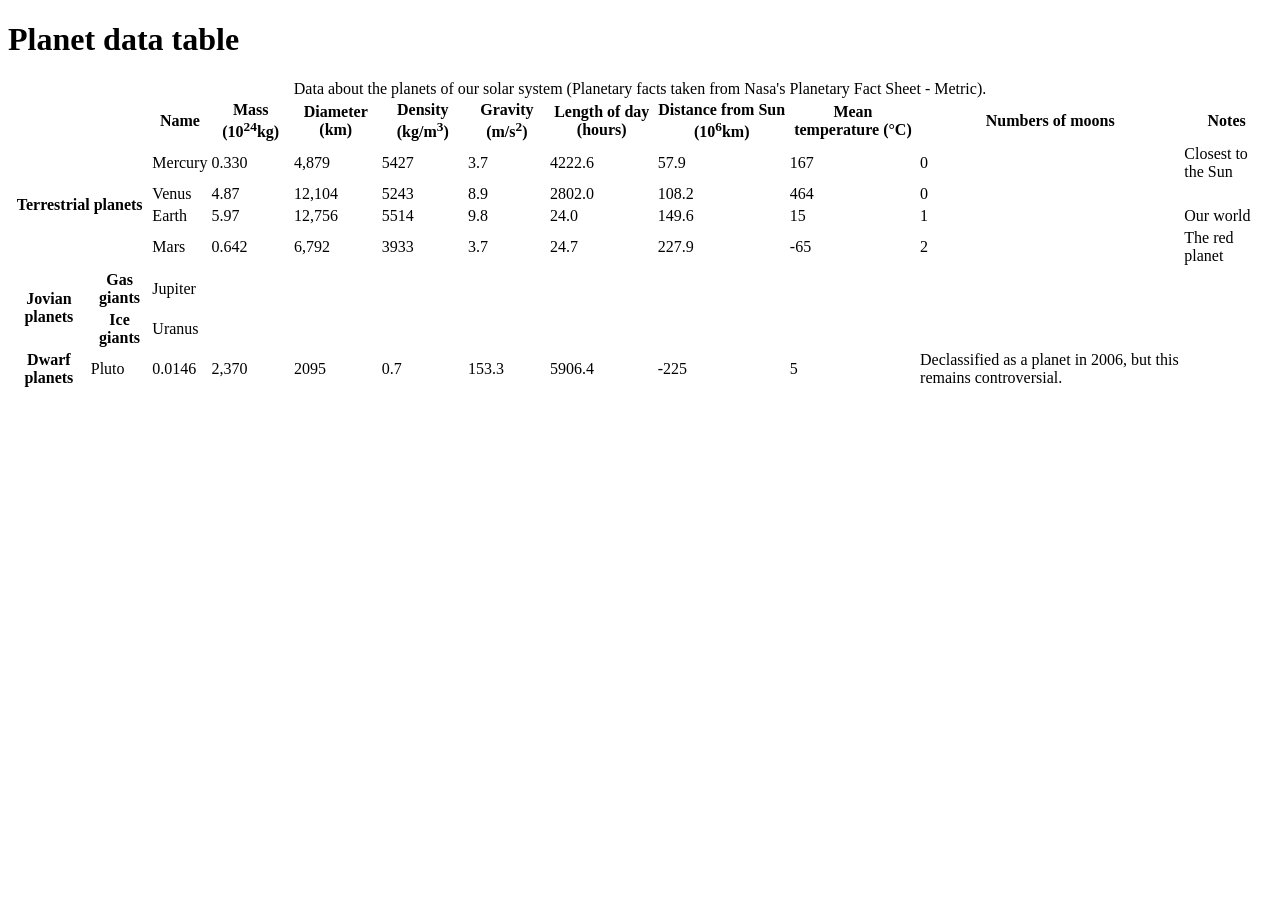
==== lab 2/part 1/index.html @ d5ef696b "Terrestrial row" ====
<!doctype html>
<html lang="en-US">
  <head>
    <meta charset="utf-8" />
    <meta name="viewport" content="width=device-width" />
    <title>Planet data table</title>
    <!--
        Name: Keyami Luvito
        File: index.html
        Date: 9 February 2026
        INFT1206 --> 
    <link href="style.css" rel="stylesheet" type="text/css" />
  </head>
  <body>
    <h1>Planet data table</h1>
    <table>
    
    <caption> Data about the planets of our solar system (Planetary facts taken from Nasa's Planetary Fact Sheet - Metric). </caption>
    <tbody>
      <thead>
      <tr>
        <td colspan = "2"></td>
        <th scope = "col"> Name </th>
        <th scope = "col"> Mass (10<sup>24</sup>kg) </th>
        <th scope = "col"> Diameter (km) </th>
        <th scope = "col"> Density (kg/m<sup>3</sup>) </th>
        <th scope = "col"> Gravity (m/s<sup>2</sup>) </th>
        <th scope = "col"> Length of day (hours) </th>
        <th scope = "col"> Distance from Sun (10<sup>6</sup>km) </th>
        <th scope = "col"> Mean temperature (°C) </th>
        <th scope = "col"> Numbers of moons </th>
        <th scope = "col"> Notes </th>
      </tr>
      </thead>
      <tr>
        <th colspan = "2" rowspan = "4" scope="rowgroup"> Terrestrial planets </th>
        <td scope="row"> Mercury </td>
        <td> 0.330 </td>
        <td> 4,879 </td>
        <td> 5427 </td>
        <td> 3.7 </td>
        <td> 4222.6 </td>
        <td> 57.9 </td>
        <td> 167 </td>
        <td> 0 </td>
        <td> Closest to the Sun </td>
      </tr>
      <tr>
        <td scope="row"> Venus </td>
        <td> 4.87 </td>
        <td> 12,104 </td>
        <td> 5243 </td>
        <td> 8.9 </td>
        <td> 2802.0 </td>
        <td> 108.2 </td>
        <td> 464 </td>
        <td> 0 </td>
      </tr>
      <tr>
        <td scope = "row"> Earth </td>
        <td> 5.97 </td>
        <td> 12,756</td>
        <td> 5514 </td>
        <td> 9.8 </td>
        <td> 24.0 </td>
        <td> 149.6 </td>
        <td> 15 </td>
        <td> 1 </td>
        <td> Our world </td>
      </tr>
      <tr>
        <td scope = "row"> Mars </td>
        <td> 0.642 </td>
        <td> 6,792 </td>
        <td> 3933 </td>
        <td> 3.7 </td>
        <td> 24.7 </td>
        <td> 227.9 </td>
        <td> -65 </td>
        <td> 2 </td>
        <td> The red planet </td>
      </tr>

         <th rowspan="3"> Jovian planets </th>
      </tr>
      <tr>
         <th> Gas giants </th>
         <td> Jupiter </td>

      </tr>
      <tr>
         <th> Ice giants </th>
         <td> Uranus </td>
      </tr>
      <tr>
         <th> Dwarf planets </th>
         <td> Pluto </td>
         <td> 0.0146 </td>
         <td> 2,370 </td>
         <td> 2095 </td>
         <td> 0.7 </td>
         <td> 153.3 </td>
         <td> 5906.4 </td>
         <td> -225 </td>
         <td> 5 </td>
         <td> Declassified as a planet in 2006, but this remains controversial. </td>
      </tr>
    </tbody>
    </table>
  </body>
</html>
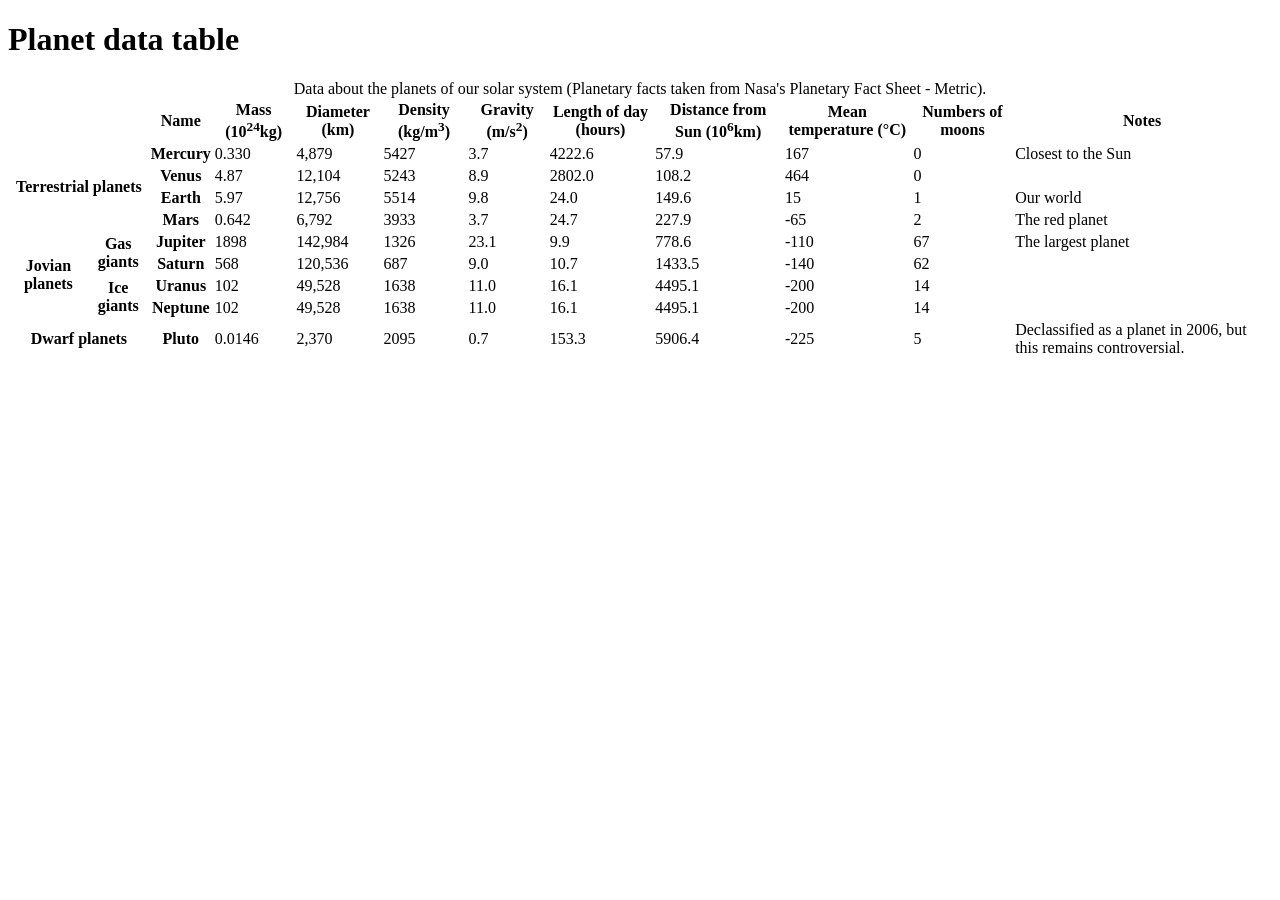
==== commit c7c184bf: "Table DATA (dyslexia kicking in again) was typing "tb" instead if td this whole time.." ====
--- a/lab 2/part 1/index.html
+++ b/lab 2/part 1/index.html
@@ -34,7 +34,7 @@
       </thead>
       <tr>
         <th colspan = "2" rowspan = "4" scope="rowgroup"> Terrestrial planets </th>
-        <td scope="row"> Mercury </td>
+        <th scope="row"> Mercury </th>
         <td> 0.330 </td>
         <td> 4,879 </td>
         <td> 5427 </td>
@@ -46,7 +46,7 @@
         <td> Closest to the Sun </td>
       </tr>
       <tr>
-        <td scope="row"> Venus </td>
+        <th scope="row"> Venus </th>
         <td> 4.87 </td>
         <td> 12,104 </td>
         <td> 5243 </td>
@@ -57,7 +57,7 @@
         <td> 0 </td>
       </tr>
       <tr>
-        <td scope = "row"> Earth </td>
+        <th scope = "row"> Earth </th>
         <td> 5.97 </td>
         <td> 12,756</td>
         <td> 5514 </td>
@@ -69,7 +69,7 @@
         <td> Our world </td>
       </tr>
       <tr>
-        <td scope = "row"> Mars </td>
+        <th scope = "row"> Mars </th>
         <td> 0.642 </td>
         <td> 6,792 </td>
         <td> 3933 </td>
@@ -80,21 +80,61 @@
         <td> 2 </td>
         <td> The red planet </td>
       </tr>
-
-         <th rowspan="3"> Jovian planets </th>
+       <tr>
+         <th rowspan="4"> Jovian planets </th>
+         
+         <th rowspan = "2"> Gas giants </th>
+         
+         <th scope = "row"> Jupiter </th>
+         <td> 1898 </td>
+         <td> 142,984 </td>
+         <td> 1326 </td>
+         <td> 23.1 </td>
+         <td> 9.9 </td>
+         <td> 778.6 </td>
+         <td> -110 </td>
+         <td> 67 </td>
+         <td> The largest planet </td>
       </tr>
       <tr>
-         <th> Gas giants </th>
-         <td> Jupiter </td>
+        <th scope = "row"> Saturn </th>
+        <td> 568 </td>
+        <td> 120,536 </td>
+        <td> 687 </td>
+        <td> 9.0 </td>
+        <td> 10.7 </td>
+        <td> 1433.5 </td>
+        <td> -140 </td>
+        <td> 62 </td>
+        <td> </td>
+      </tr>
+      <tr>
+         <th rowspan="2"> Ice giants </th>
+         <th scope = "row"> Uranus </th>
+         <td> 102 </td>
+         <td> 49,528 </td>
+         <td> 1638 </td>
+         <td> 11.0 </td>
+         <td> 16.1 </td>
+         <td> 4495.1 </td>
+         <td> -200 </td>
+         <td> 14 </td>
+      </tr>
+      <tr>
+        <th scope = "row"> Neptune </th>
+        <td> 102 </td>
+        <td> 49,528 </td>
+        <td> 1638 </td>
+        <td> 11.0 </td>
+        <td> 16.1 </td>
+        <td> 4495.1 </td>
+        <td> -200 </td>
+        <td> 14 </td>
+        
 
       </tr>
-      <tr>
-         <th> Ice giants </th>
-         <td> Uranus </td>
-      </tr>
-      <tr>
-         <th> Dwarf planets </th>
-         <td> Pluto </td>
+         <th colspan = "2"> Dwarf planets </th>
+         <th> Pluto </th>
          <td> 0.0146 </td>
          <td> 2,370 </td>
          <td> 2095 </td>
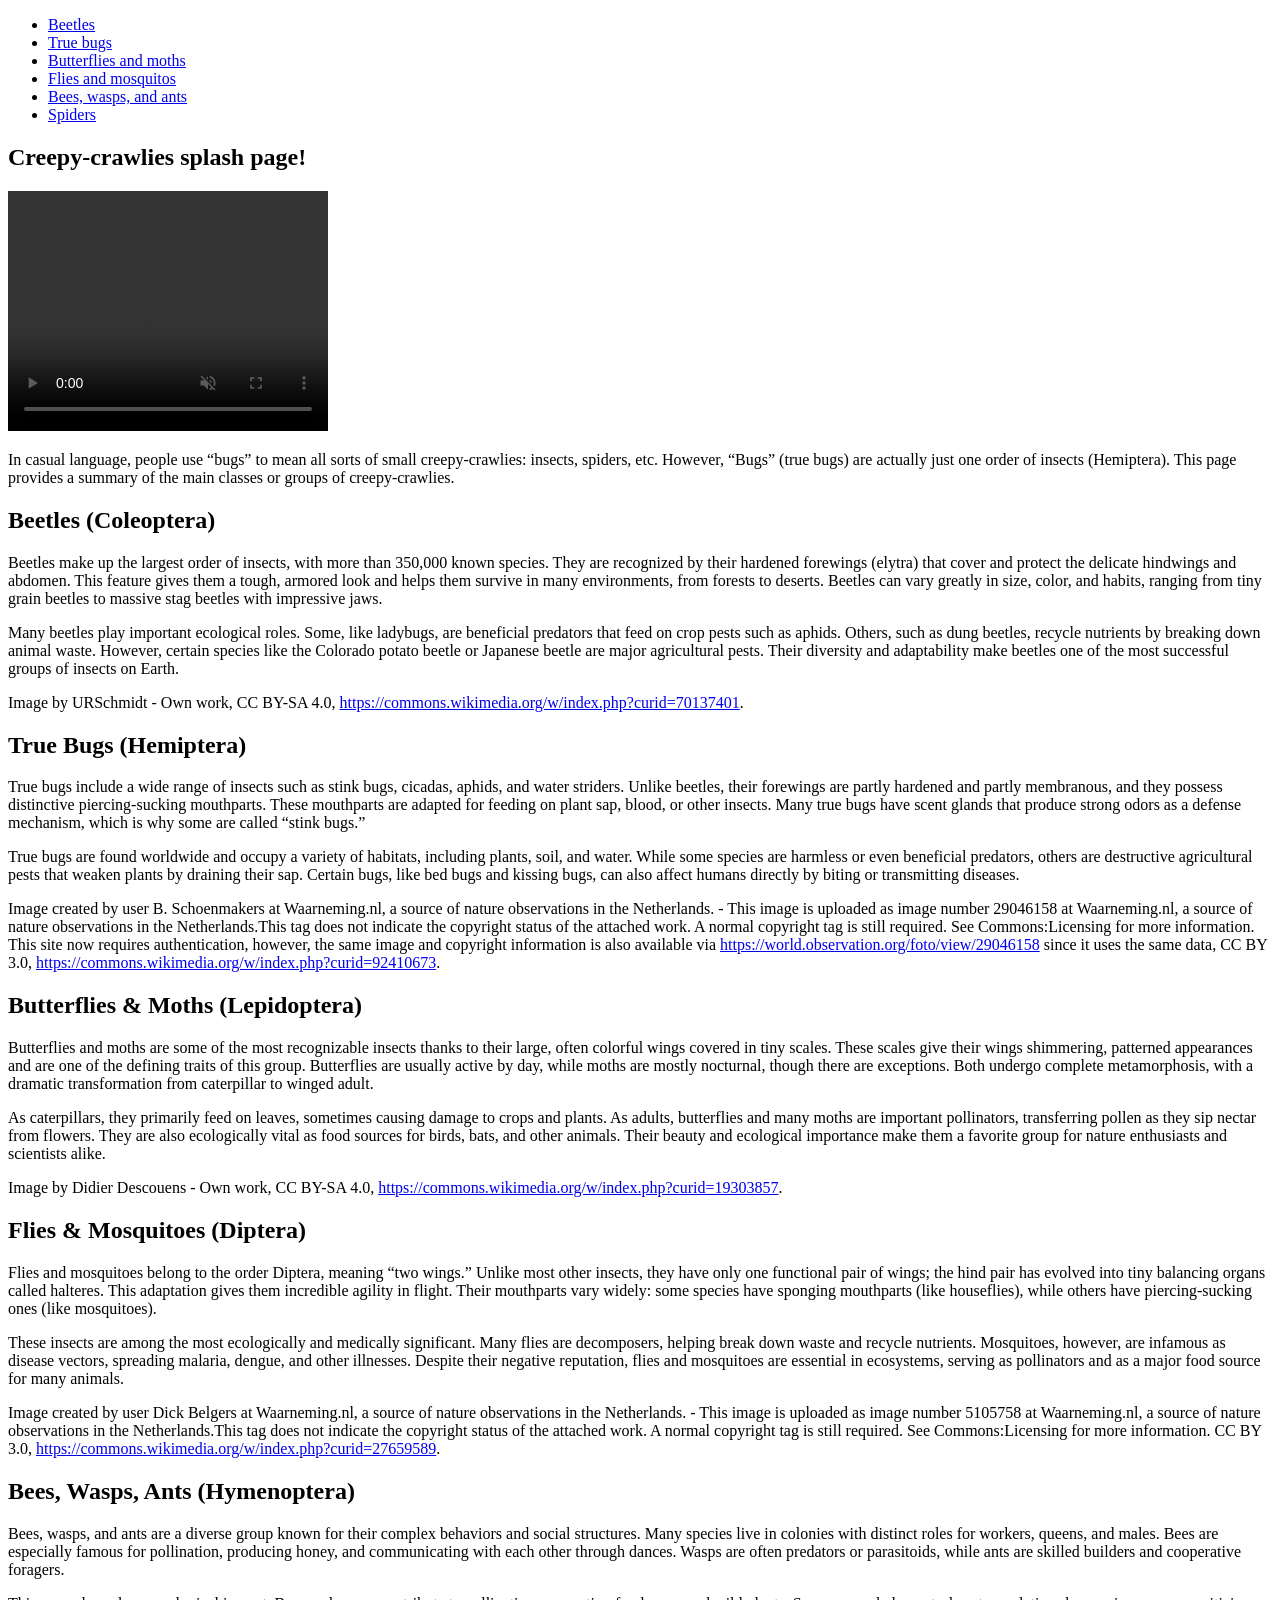
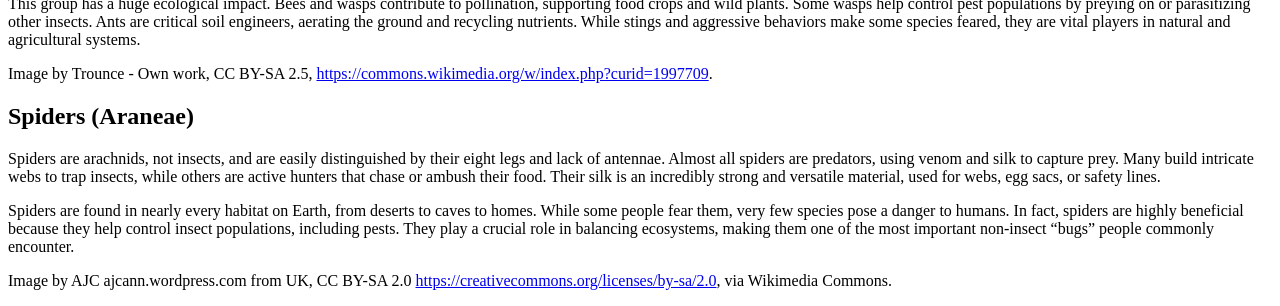
==== commit b34ad85d: "imbeded video" ====
--- a/lab 2/part 1/index.html
+++ b/lab 2/part 1/index.html
@@ -1,151 +1,236 @@
+
 <!doctype html>
-<html lang="en-US">
+<html lang="en">
   <head>
     <meta charset="utf-8" />
-    <meta name="viewport" content="width=device-width" />
-    <title>Planet data table</title>
-    <!--
+    <title>Creepy crawlies!</title>
+     <!--
         Name: Keyami Luvito
         File: index.html
         Date: 9 February 2026
         INFT1206 --> 
-    <link href="style.css" rel="stylesheet" type="text/css" />
+    <link href="style.css" rel="stylesheet" />
   </head>
   <body>
-    <h1>Planet data table</h1>
-    <table>
-    
-    <caption> Data about the planets of our solar system (Planetary facts taken from Nasa's Planetary Fact Sheet - Metric). </caption>
-    <tbody>
-      <thead>
-      <tr>
-        <td colspan = "2"></td>
-        <th scope = "col"> Name </th>
-        <th scope = "col"> Mass (10<sup>24</sup>kg) </th>
-        <th scope = "col"> Diameter (km) </th>
-        <th scope = "col"> Density (kg/m<sup>3</sup>) </th>
-        <th scope = "col"> Gravity (m/s<sup>2</sup>) </th>
-        <th scope = "col"> Length of day (hours) </th>
-        <th scope = "col"> Distance from Sun (10<sup>6</sup>km) </th>
-        <th scope = "col"> Mean temperature (°C) </th>
-        <th scope = "col"> Numbers of moons </th>
-        <th scope = "col"> Notes </th>
-      </tr>
-      </thead>
-      <tr>
-        <th colspan = "2" rowspan = "4" scope="rowgroup"> Terrestrial planets </th>
-        <th scope="row"> Mercury </th>
-        <td> 0.330 </td>
-        <td> 4,879 </td>
-        <td> 5427 </td>
-        <td> 3.7 </td>
-        <td> 4222.6 </td>
-        <td> 57.9 </td>
-        <td> 167 </td>
-        <td> 0 </td>
-        <td> Closest to the Sun </td>
-      </tr>
-      <tr>
-        <th scope="row"> Venus </th>
-        <td> 4.87 </td>
-        <td> 12,104 </td>
-        <td> 5243 </td>
-        <td> 8.9 </td>
-        <td> 2802.0 </td>
-        <td> 108.2 </td>
-        <td> 464 </td>
-        <td> 0 </td>
-      </tr>
-      <tr>
-        <th scope = "row"> Earth </th>
-        <td> 5.97 </td>
-        <td> 12,756</td>
-        <td> 5514 </td>
-        <td> 9.8 </td>
-        <td> 24.0 </td>
-        <td> 149.6 </td>
-        <td> 15 </td>
-        <td> 1 </td>
-        <td> Our world </td>
-      </tr>
-      <tr>
-        <th scope = "row"> Mars </th>
-        <td> 0.642 </td>
-        <td> 6,792 </td>
-        <td> 3933 </td>
-        <td> 3.7 </td>
-        <td> 24.7 </td>
-        <td> 227.9 </td>
-        <td> -65 </td>
-        <td> 2 </td>
-        <td> The red planet </td>
-      </tr>
-       <tr>
-         <th rowspan="4"> Jovian planets </th>
-         
-         <th rowspan = "2"> Gas giants </th>
-         
-         <th scope = "row"> Jupiter </th>
-         <td> 1898 </td>
-         <td> 142,984 </td>
-         <td> 1326 </td>
-         <td> 23.1 </td>
-         <td> 9.9 </td>
-         <td> 778.6 </td>
-         <td> -110 </td>
-         <td> 67 </td>
-         <td> The largest planet </td>
-      </tr>
-      <tr>
-        <th scope = "row"> Saturn </th>
-        <td> 568 </td>
-        <td> 120,536 </td>
-        <td> 687 </td>
-        <td> 9.0 </td>
-        <td> 10.7 </td>
-        <td> 1433.5 </td>
-        <td> -140 </td>
-        <td> 62 </td>
-        <td> </td>
-      </tr>
-      <tr>
-         <th rowspan="2"> Ice giants </th>
-         <th scope = "row"> Uranus </th>
-         <td> 102 </td>
-         <td> 49,528 </td>
-         <td> 1638 </td>
-         <td> 11.0 </td>
-         <td> 16.1 </td>
-         <td> 4495.1 </td>
-         <td> -200 </td>
-         <td> 14 </td>
-      </tr>
-      <tr>
-        <th scope = "row"> Neptune </th>
-        <td> 102 </td>
-        <td> 49,528 </td>
-        <td> 1638 </td>
-        <td> 11.0 </td>
-        <td> 16.1 </td>
-        <td> 4495.1 </td>
-        <td> -200 </td>
-        <td> 14 </td>
-        
-
-      </tr>
-         <th colspan = "2"> Dwarf planets </th>
-         <th> Pluto </th>
-         <td> 0.0146 </td>
-         <td> 2,370 </td>
-         <td> 2095 </td>
-         <td> 0.7 </td>
-         <td> 153.3 </td>
-         <td> 5906.4 </td>
-         <td> -225 </td>
-         <td> 5 </td>
-         <td> Declassified as a planet in 2006, but this remains controversial. </td>
-      </tr>
-    </tbody>
-    </table>
+    <header>
+      <nav>
+        <ul>
+          <li><a href="#beetles">Beetles</a></li>
+          <li><a href="#true_bugs">True bugs</a></li>
+          <li><a href="#butterflies_moths">Butterflies and moths</a></li>
+          <li><a href="#flies_mosquitos">Flies and mosquitos</a></li>
+          <li><a href="#bees_wasps_ants">Bees, wasps, and ants</a></li>
+          <li><a href="#spiders">Spiders</a></li>
+        </ul>
+      </nav>
+      <section>
+        <h1>Creepy-crawlies splash page!</h1>
+        <video controls width="320" height="240" muted>
+  <source src="C:\Users\keyam\Downloads\Web\KeyamiL.github.io\lab 2\part 1\bug_video_640.mp4"> </video>
+
+        <p>
+          In casual language, people use “bugs” to mean all sorts of small
+          creepy-crawlies: insects, spiders, etc. However, “Bugs” (true bugs)
+          are actually just one order of insects (Hemiptera). This page
+          provides a summary of the main classes or groups of
+          creepy-crawlies.
+        </p>
+      </section>
+    </header>
+    <main>
+      <section id="beetles">
+        <h2>Beetles (Coleoptera)</h2>
+
+        <p>
+          Beetles make up the largest order of insects, with more than
+          350,000 known species. They are recognized by their hardened
+          forewings (elytra) that cover and protect the delicate hindwings
+          and abdomen. This feature gives them a tough, armored look and
+          helps them survive in many environments, from forests to deserts.
+          Beetles can vary greatly in size, color, and habits, ranging from
+          tiny grain beetles to massive stag beetles with impressive jaws.
+        </p>
+        <p>
+          Many beetles play important ecological roles. Some, like ladybugs,
+          are beneficial predators that feed on crop pests such as aphids.
+          Others, such as dung beetles, recycle nutrients by breaking down
+          animal waste. However, certain species like the Colorado potato
+          beetle or Japanese beetle are major agricultural pests. Their
+          diversity and adaptability make beetles one of the most successful
+          groups of insects on Earth.
+        </p>
+
+        <p class="copyright">
+          Image by URSchmidt - Own work, CC BY-SA 4.0,
+          <a href="https://commons.wikimedia.org/w/index.php?curid=70137401"
+            >https://commons.wikimedia.org/w/index.php?curid=70137401</a
+          >.
+        </p>
+      </section>
+      <section id="true_bugs">
+        <h2>True Bugs (Hemiptera)</h2>
+
+        <p>
+          True bugs include a wide range of insects such as stink bugs,
+          cicadas, aphids, and water striders. Unlike beetles, their
+          forewings are partly hardened and partly membranous, and they
+          possess distinctive piercing-sucking mouthparts. These mouthparts
+          are adapted for feeding on plant sap, blood, or other insects. Many
+          true bugs have scent glands that produce strong odors as a defense
+          mechanism, which is why some are called “stink bugs.”
+        </p>
+
+        <p>
+          True bugs are found worldwide and occupy a variety of habitats,
+          including plants, soil, and water. While some species are harmless
+          or even beneficial predators, others are destructive agricultural
+          pests that weaken plants by draining their sap. Certain bugs, like
+          bed bugs and kissing bugs, can also affect humans directly by
+          biting or transmitting diseases.
+        </p>
+
+        <p class="copyright">
+          Image created by user B. Schoenmakers at Waarneming.nl, a source of
+          nature observations in the Netherlands. - This image is uploaded as
+          image number 29046158 at Waarneming.nl, a source of nature
+          observations in the Netherlands.This tag does not indicate the
+          copyright status of the attached work. A normal copyright tag is
+          still required. See Commons:Licensing for more information. This
+          site now requires authentication, however, the same image and
+          copyright information is also available via
+          <a href="https://world.observation.org/foto/view/29046158"
+            >https://world.observation.org/foto/view/29046158</a
+          >
+          since it uses the same data, CC BY 3.0,
+          <a href="https://commons.wikimedia.org/w/index.php?curid=92410673"
+            >https://commons.wikimedia.org/w/index.php?curid=92410673</a
+          >.
+        </p>
+      </section>
+      <section id="butterflies_moths">
+        <h2>Butterflies & Moths (Lepidoptera)</h2>
+
+        <p>
+          Butterflies and moths are some of the most recognizable insects
+          thanks to their large, often colorful wings covered in tiny scales.
+          These scales give their wings shimmering, patterned appearances and
+          are one of the defining traits of this group. Butterflies are
+          usually active by day, while moths are mostly nocturnal, though
+          there are exceptions. Both undergo complete metamorphosis, with a
+          dramatic transformation from caterpillar to winged adult.
+        </p>
+
+        <p>
+          As caterpillars, they primarily feed on leaves, sometimes causing
+          damage to crops and plants. As adults, butterflies and many moths
+          are important pollinators, transferring pollen as they sip nectar
+          from flowers. They are also ecologically vital as food sources for
+          birds, bats, and other animals. Their beauty and ecological
+          importance make them a favorite group for nature enthusiasts and
+          scientists alike.
+        </p>
+
+        <p class="copyright">
+          Image by Didier Descouens - Own work, CC BY-SA 4.0,
+          <a href="https://commons.wikimedia.org/w/index.php?curid=19303857"
+            >https://commons.wikimedia.org/w/index.php?curid=19303857</a
+          >.
+        </p>
+      </section>
+      <section id="flies_mosquitos">
+        <h2>Flies & Mosquitoes (Diptera)</h2>
+
+        <p>
+          Flies and mosquitoes belong to the order Diptera, meaning “two
+          wings.” Unlike most other insects, they have only one functional
+          pair of wings; the hind pair has evolved into tiny balancing organs
+          called halteres. This adaptation gives them incredible agility in
+          flight. Their mouthparts vary widely: some species have sponging
+          mouthparts (like houseflies), while others have piercing-sucking
+          ones (like mosquitoes).
+        </p>
+
+        <p>
+          These insects are among the most ecologically and medically
+          significant. Many flies are decomposers, helping break down waste
+          and recycle nutrients. Mosquitoes, however, are infamous as disease
+          vectors, spreading malaria, dengue, and other illnesses. Despite
+          their negative reputation, flies and mosquitoes are essential in
+          ecosystems, serving as pollinators and as a major food source for
+          many animals.
+        </p>
+
+        <p class="copyright">
+          Image created by user Dick Belgers at Waarneming.nl, a source of
+          nature observations in the Netherlands. - This image is uploaded as
+          image number 5105758 at Waarneming.nl, a source of nature
+          observations in the Netherlands.This tag does not indicate the
+          copyright status of the attached work. A normal copyright tag is
+          still required. See Commons:Licensing for more information. CC BY
+          3.0,
+          <a href="https://commons.wikimedia.org/w/index.php?curid=27659589"
+            >https://commons.wikimedia.org/w/index.php?curid=27659589</a
+          >.
+        </p>
+      </section>
+      <section id="bees_wasps_ants">
+        <h2>Bees, Wasps, Ants (Hymenoptera)</h2>
+
+        <p>
+          Bees, wasps, and ants are a diverse group known for their complex
+          behaviors and social structures. Many species live in colonies with
+          distinct roles for workers, queens, and males. Bees are especially
+          famous for pollination, producing honey, and communicating with
+          each other through dances. Wasps are often predators or
+          parasitoids, while ants are skilled builders and cooperative
+          foragers.
+        </p>
+
+        <p>
+          This group has a huge ecological impact. Bees and wasps contribute
+          to pollination, supporting food crops and wild plants. Some wasps
+          help control pest populations by preying on or parasitizing other
+          insects. Ants are critical soil engineers, aerating the ground and
+          recycling nutrients. While stings and aggressive behaviors make
+          some species feared, they are vital players in natural and
+          agricultural systems.
+        </p>
+
+        <p class="copyright">
+          Image by Trounce - Own work, CC BY-SA 2.5,
+          <a href="https://commons.wikimedia.org/w/index.php?curid=1997709"
+            >https://commons.wikimedia.org/w/index.php?curid=1997709</a
+          >.
+        </p>
+      </section>
+      <section id="spiders">
+        <h2>Spiders (Araneae)</h2>
+
+        <p>
+          Spiders are arachnids, not insects, and are easily distinguished by
+          their eight legs and lack of antennae. Almost all spiders are
+          predators, using venom and silk to capture prey. Many build
+          intricate webs to trap insects, while others are active hunters
+          that chase or ambush their food. Their silk is an incredibly strong
+          and versatile material, used for webs, egg sacs, or safety lines.
+        </p>
+
+        <p>
+          Spiders are found in nearly every habitat on Earth, from deserts to
+          caves to homes. While some people fear them, very few species pose
+          a danger to humans. In fact, spiders are highly beneficial because
+          they help control insect populations, including pests. They play a
+          crucial role in balancing ecosystems, making them one of the most
+          important non-insect “bugs” people commonly encounter.
+        </p>
+
+        <p class="copyright">
+          Image by AJC ajcann.wordpress.com from UK, CC BY-SA 2.0
+          <a href="https://creativecommons.org/licenses/by-sa/2.0"
+            >https://creativecommons.org/licenses/by-sa/2.0</a
+          >, via Wikimedia Commons.
+        </p>
+      </section>
+    </main>
   </body>
 </html>
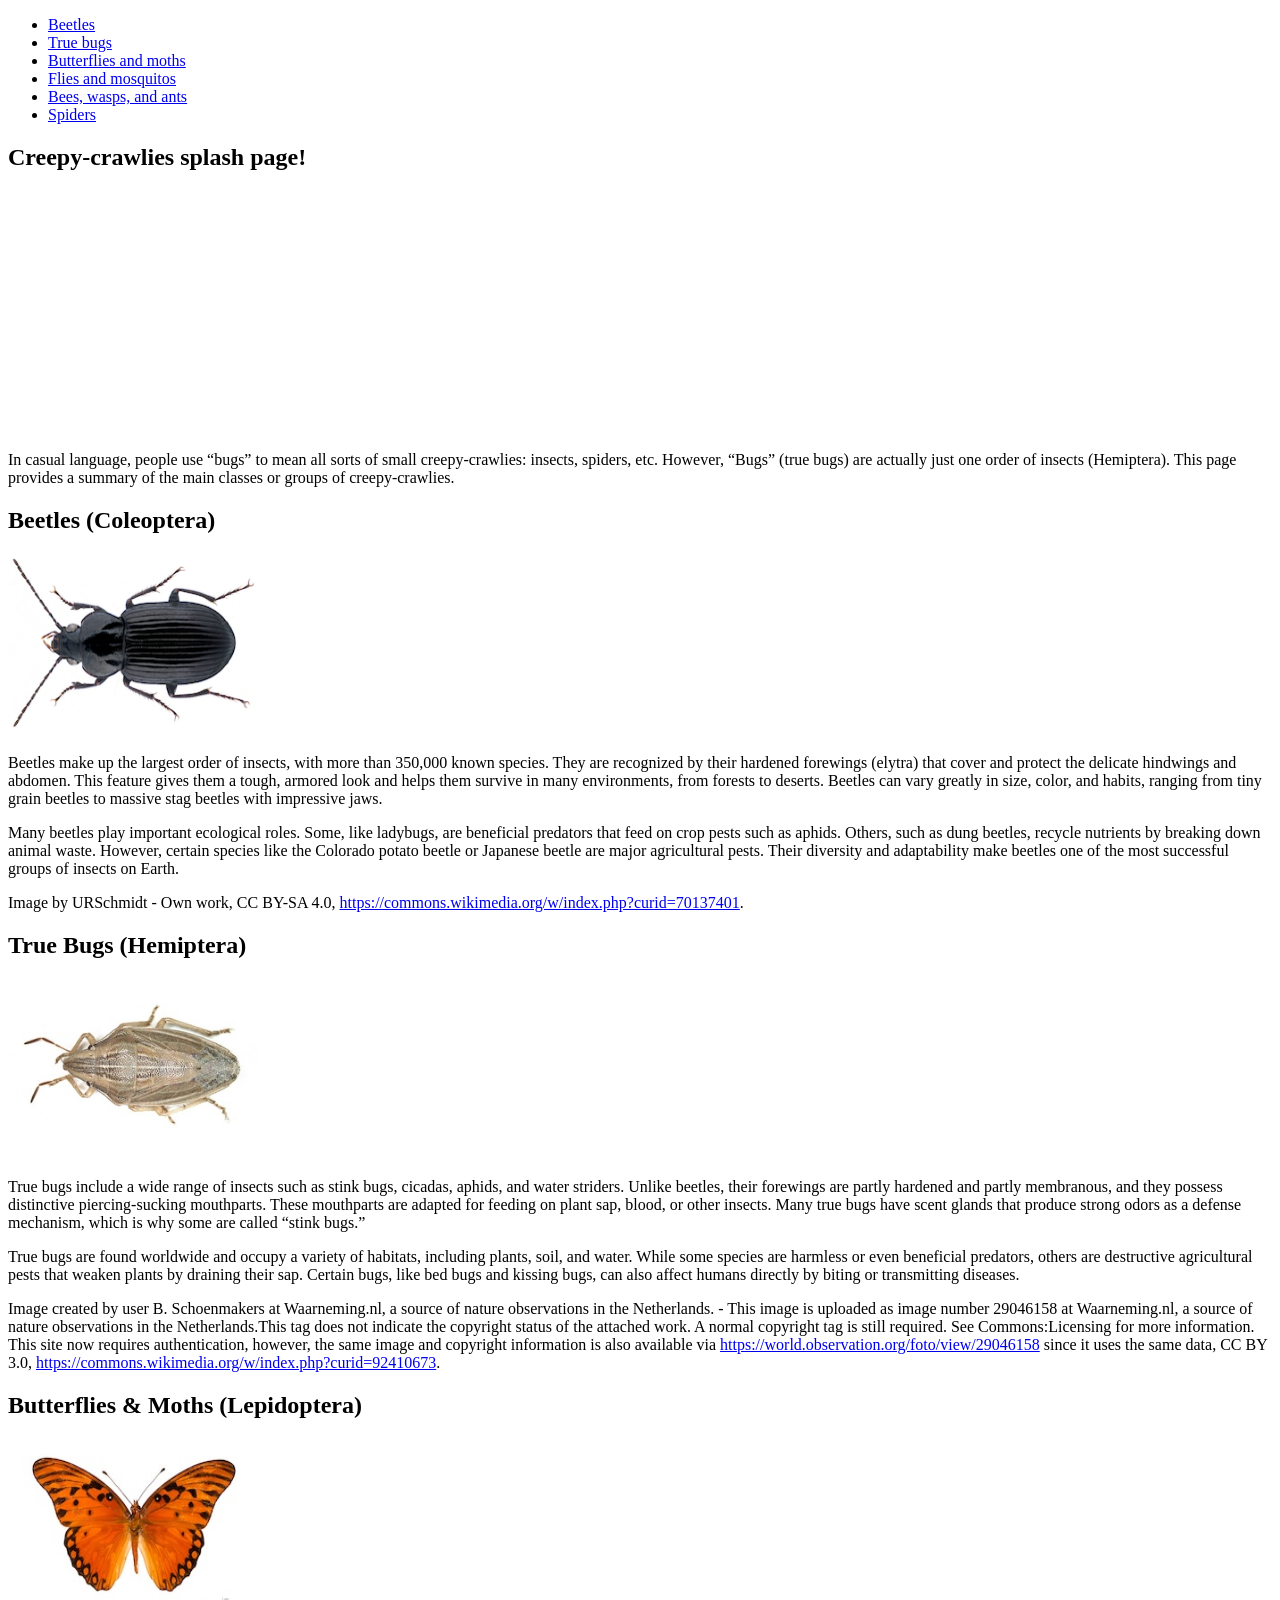
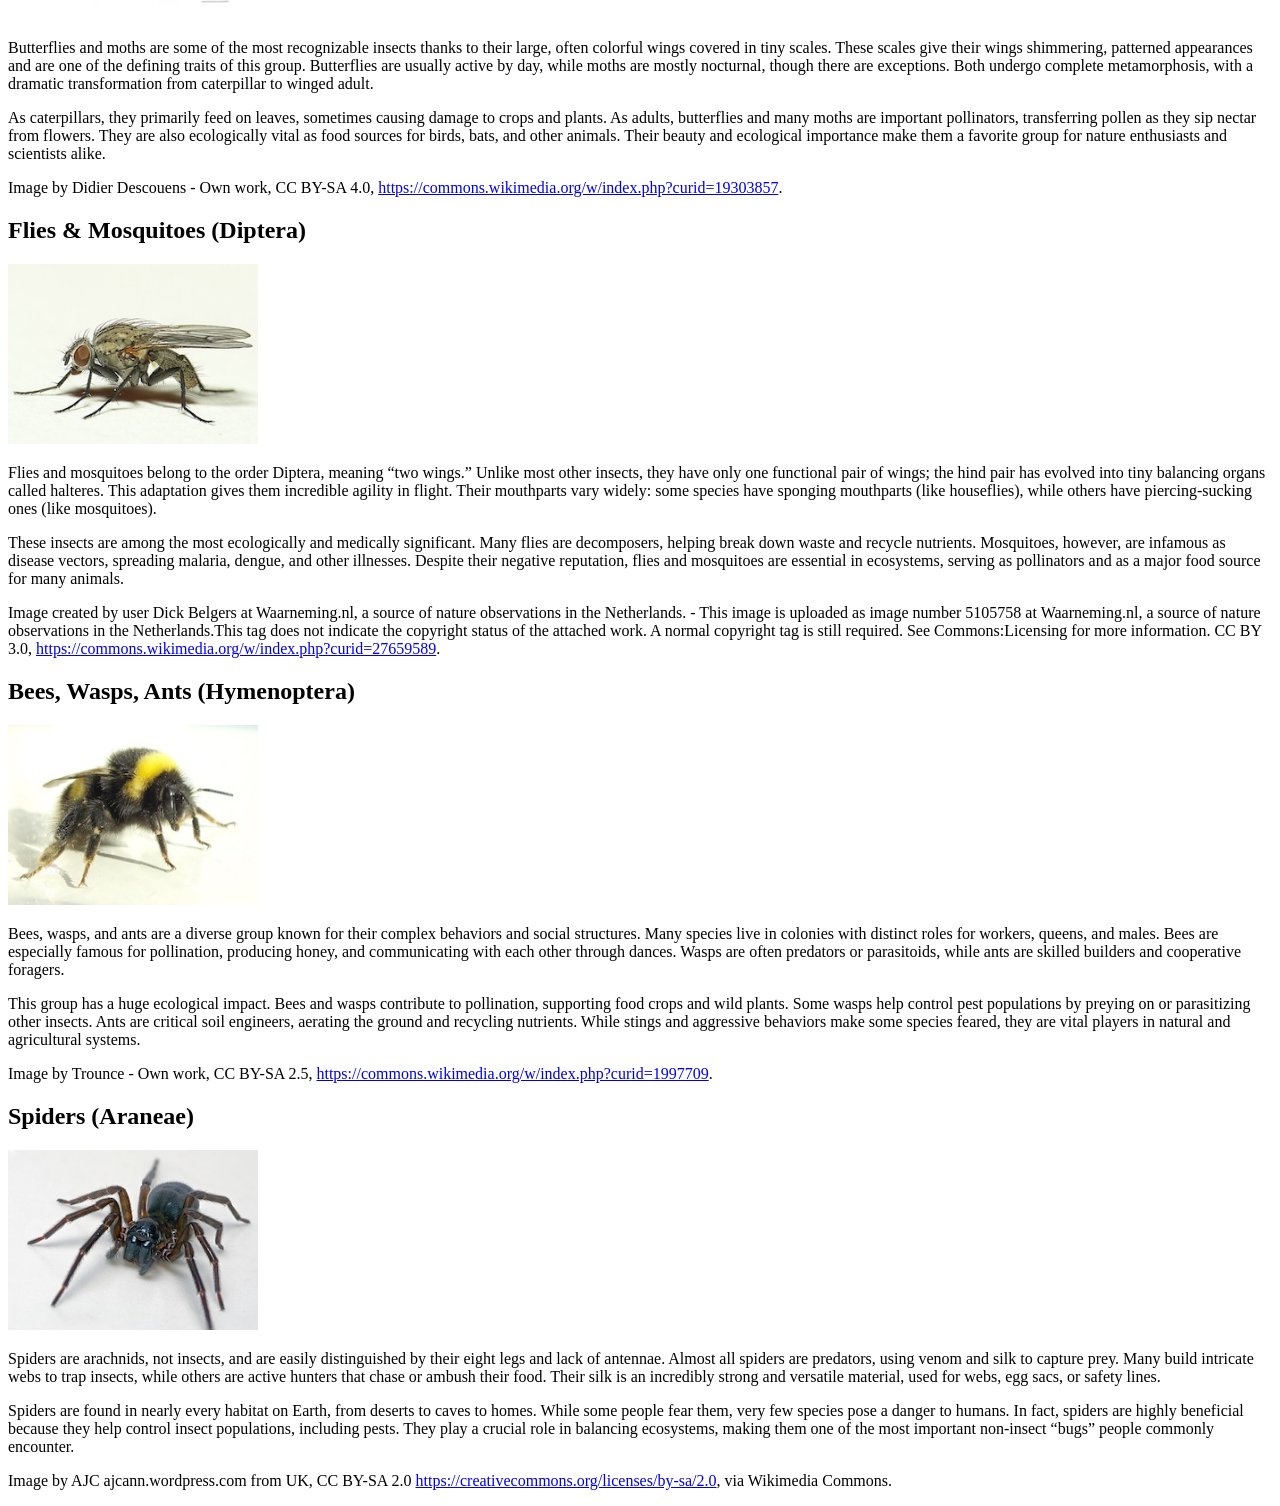
==== commit 47450367: "Images" ====
--- a/lab 2/part 1/index.html
+++ b/lab 2/part 1/index.html
@@ -25,8 +25,9 @@
       </nav>
       <section>
         <h1>Creepy-crawlies splash page!</h1>
-        <video controls width="320" height="240" muted>
-  <source src="C:\Users\keyam\Downloads\Web\KeyamiL.github.io\lab 2\part 1\bug_video_640.mp4"> </video>
+        <video width="320" height="240" muted autoplay loop preload="metadata">
+        <source src="C:\Users\keyam\Downloads\Web\KeyamiL.github.io\lab 2\part 1\bug_video_640.mp4"> 
+        </video>
 
         <p>
           In casual language, people use “bugs” to mean all sorts of small
@@ -40,6 +41,7 @@
     <main>
       <section id="beetles">
         <h2>Beetles (Coleoptera)</h2>
+        <a href = "beetle.png" > <img src = "beetle.png" width="250" height="180" alt = "Abacetus crenulatus"> </a>
 
         <p>
           Beetles make up the largest order of insects, with more than
@@ -69,6 +71,7 @@
       </section>
       <section id="true_bugs">
         <h2>True Bugs (Hemiptera)</h2>
+        <a href = "true_bug.jpg" > <img src = "true_bug.jpg" width="250" height="180" alt = "Aelia acuminata"> </a>
 
         <p>
           True bugs include a wide range of insects such as stink bugs,
@@ -109,7 +112,7 @@
       </section>
       <section id="butterflies_moths">
         <h2>Butterflies & Moths (Lepidoptera)</h2>
-
+        <a href = "butterfly.jpg" > <img src = "butterfly.jpg" width="250" height="180" alt = "Agraulis vanillae"> </a>
         <p>
           Butterflies and moths are some of the most recognizable insects
           thanks to their large, often colorful wings covered in tiny scales.
@@ -139,7 +142,7 @@
       </section>
       <section id="flies_mosquitos">
         <h2>Flies & Mosquitoes (Diptera)</h2>
-
+        <a href = "mosquito.jpg" > <img src = "mosquito.jpg" width="250" height="180" alt = "Anthomyiidae"> </a>
         <p>
           Flies and mosquitoes belong to the order Diptera, meaning “two
           wings.” Unlike most other insects, they have only one functional
@@ -175,7 +178,7 @@
       </section>
       <section id="bees_wasps_ants">
         <h2>Bees, Wasps, Ants (Hymenoptera)</h2>
-
+        <a href = "bee.jpg" > <img src = "bee.jpg" width="250" height="180" alt = "Bumblebee"> </a>
         <p>
           Bees, wasps, and ants are a diverse group known for their complex
           behaviors and social structures. Many species live in colonies with
@@ -205,7 +208,7 @@
       </section>
       <section id="spiders">
         <h2>Spiders (Araneae)</h2>
-
+        <a href = "spider.jpg" > <img src = "spider.jpg" width="250" height="180" alt = "Amaurobius ferox"> </a>
         <p>
           Spiders are arachnids, not insects, and are easily distinguished by
           their eight legs and lack of antennae. Almost all spiders are
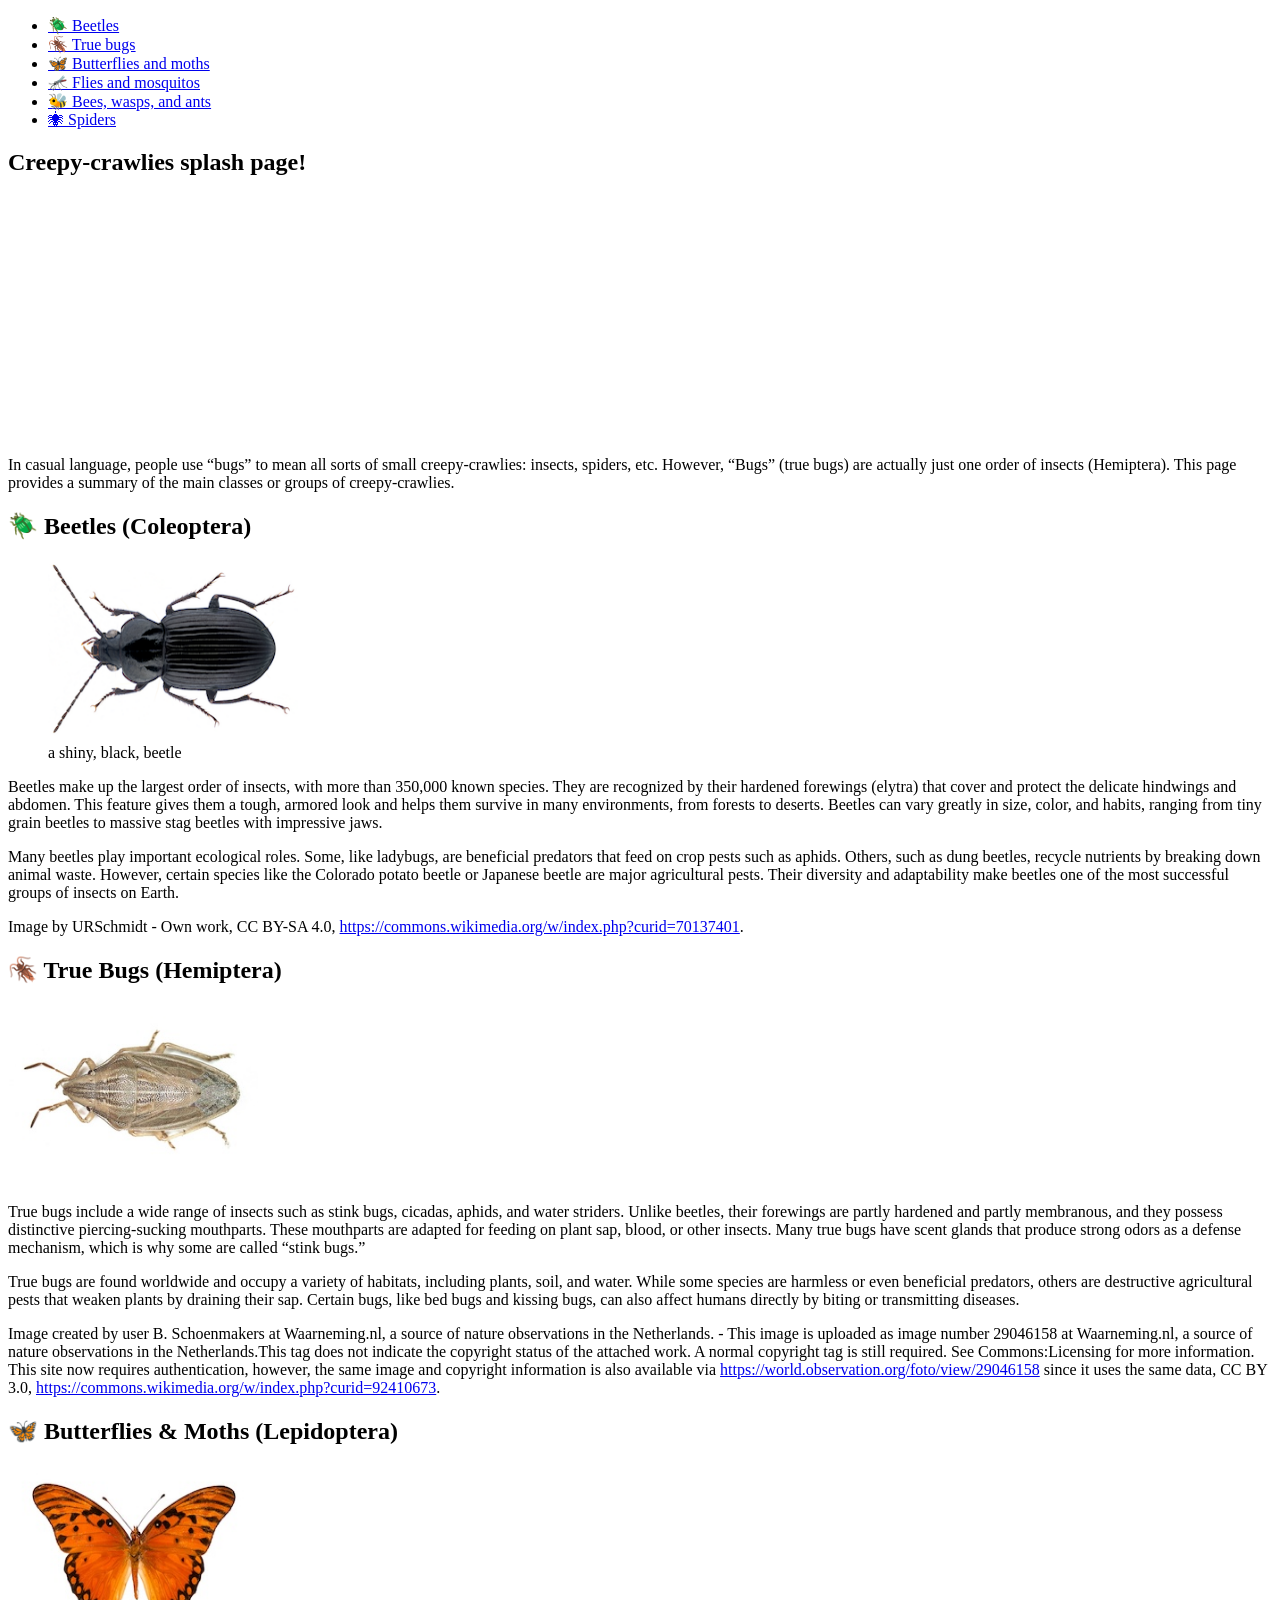
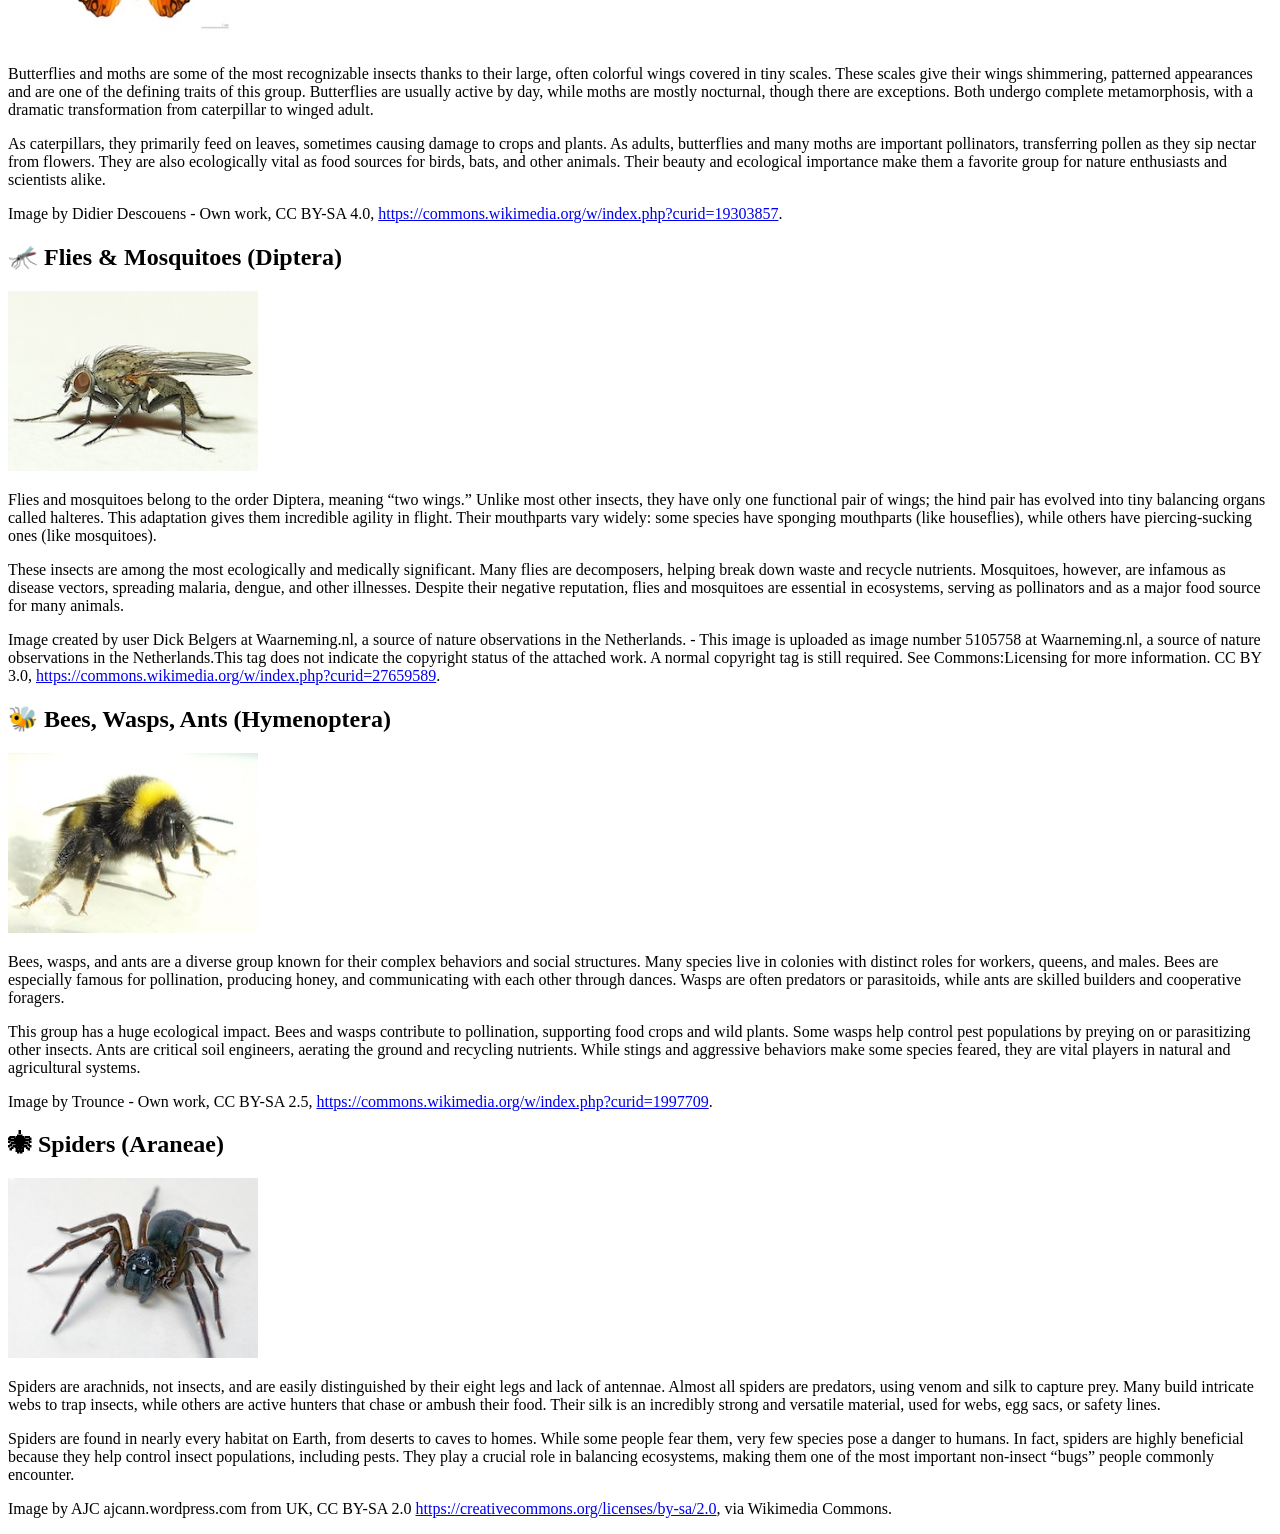
==== commit 7bd0d9d6: "emojis & figure text" ====
--- a/lab 2/part 1/index.html
+++ b/lab 2/part 1/index.html
@@ -9,18 +9,18 @@
         File: index.html
         Date: 9 February 2026
         INFT1206 --> 
-    <link href="style.css" rel="stylesheet" />
+    <link href="C:\Users\keyam\Downloads\Web\KeyamiL.github.io\lab 2\part 1\css\styles.css" type="text/css" rel="stylesheet" />
   </head>
   <body>
     <header>
       <nav>
         <ul>
-          <li><a href="#beetles">Beetles</a></li>
-          <li><a href="#true_bugs">True bugs</a></li>
-          <li><a href="#butterflies_moths">Butterflies and moths</a></li>
-          <li><a href="#flies_mosquitos">Flies and mosquitos</a></li>
-          <li><a href="#bees_wasps_ants">Bees, wasps, and ants</a></li>
-          <li><a href="#spiders">Spiders</a></li>
+          <li><a href="#beetles">&#x1FAB2 Beetles</a></li>
+          <li><a href="#true_bugs">&#x1FAB3 True bugs</a></li>
+          <li><a href="#butterflies_moths">&#x1F98B Butterflies and moths</a></li>
+          <li><a href="#flies_mosquitos">&#x1F99F Flies and mosquitos</a></li>
+          <li><a href="#bees_wasps_ants">&#x1F41D Bees, wasps, and ants</a></li>
+          <li><a href="#spiders">&#x1F577 Spiders</a></li>
         </ul>
       </nav>
       <section>
@@ -40,8 +40,11 @@
     </header>
     <main>
       <section id="beetles">
-        <h2>Beetles (Coleoptera)</h2>
-        <a href = "beetle.png" > <img src = "beetle.png" width="250" height="180" alt = "Abacetus crenulatus"> </a>
+        <h2>&#x1FAB2 Beetles (Coleoptera)</h2>
+        <figure>
+        <a href = "beetle.png" > <img src = "beetle.png" width="250" height="180" alt = "Abacetus crenulatus"> </a> <br />
+         a shiny, black, beetle 
+        </figure>
 
         <p>
           Beetles make up the largest order of insects, with more than
@@ -70,7 +73,7 @@
         </p>
       </section>
       <section id="true_bugs">
-        <h2>True Bugs (Hemiptera)</h2>
+        <h2>&#x1FAB3 True Bugs (Hemiptera)</h2>
         <a href = "true_bug.jpg" > <img src = "true_bug.jpg" width="250" height="180" alt = "Aelia acuminata"> </a>
 
         <p>
@@ -111,7 +114,7 @@
         </p>
       </section>
       <section id="butterflies_moths">
-        <h2>Butterflies & Moths (Lepidoptera)</h2>
+        <h2>&#x1F98B Butterflies & Moths (Lepidoptera)</h2>
         <a href = "butterfly.jpg" > <img src = "butterfly.jpg" width="250" height="180" alt = "Agraulis vanillae"> </a>
         <p>
           Butterflies and moths are some of the most recognizable insects
@@ -141,7 +144,7 @@
         </p>
       </section>
       <section id="flies_mosquitos">
-        <h2>Flies & Mosquitoes (Diptera)</h2>
+        <h2>&#x1F99F Flies & Mosquitoes (Diptera)</h2>
         <a href = "mosquito.jpg" > <img src = "mosquito.jpg" width="250" height="180" alt = "Anthomyiidae"> </a>
         <p>
           Flies and mosquitoes belong to the order Diptera, meaning “two
@@ -177,7 +180,7 @@
         </p>
       </section>
       <section id="bees_wasps_ants">
-        <h2>Bees, Wasps, Ants (Hymenoptera)</h2>
+        <h2>&#x1F41D Bees, Wasps, Ants (Hymenoptera)</h2>
         <a href = "bee.jpg" > <img src = "bee.jpg" width="250" height="180" alt = "Bumblebee"> </a>
         <p>
           Bees, wasps, and ants are a diverse group known for their complex
@@ -207,7 +210,7 @@
         </p>
       </section>
       <section id="spiders">
-        <h2>Spiders (Araneae)</h2>
+        <h2>&#x1F577 Spiders (Araneae)</h2>
         <a href = "spider.jpg" > <img src = "spider.jpg" width="250" height="180" alt = "Amaurobius ferox"> </a>
         <p>
           Spiders are arachnids, not insects, and are easily distinguished by
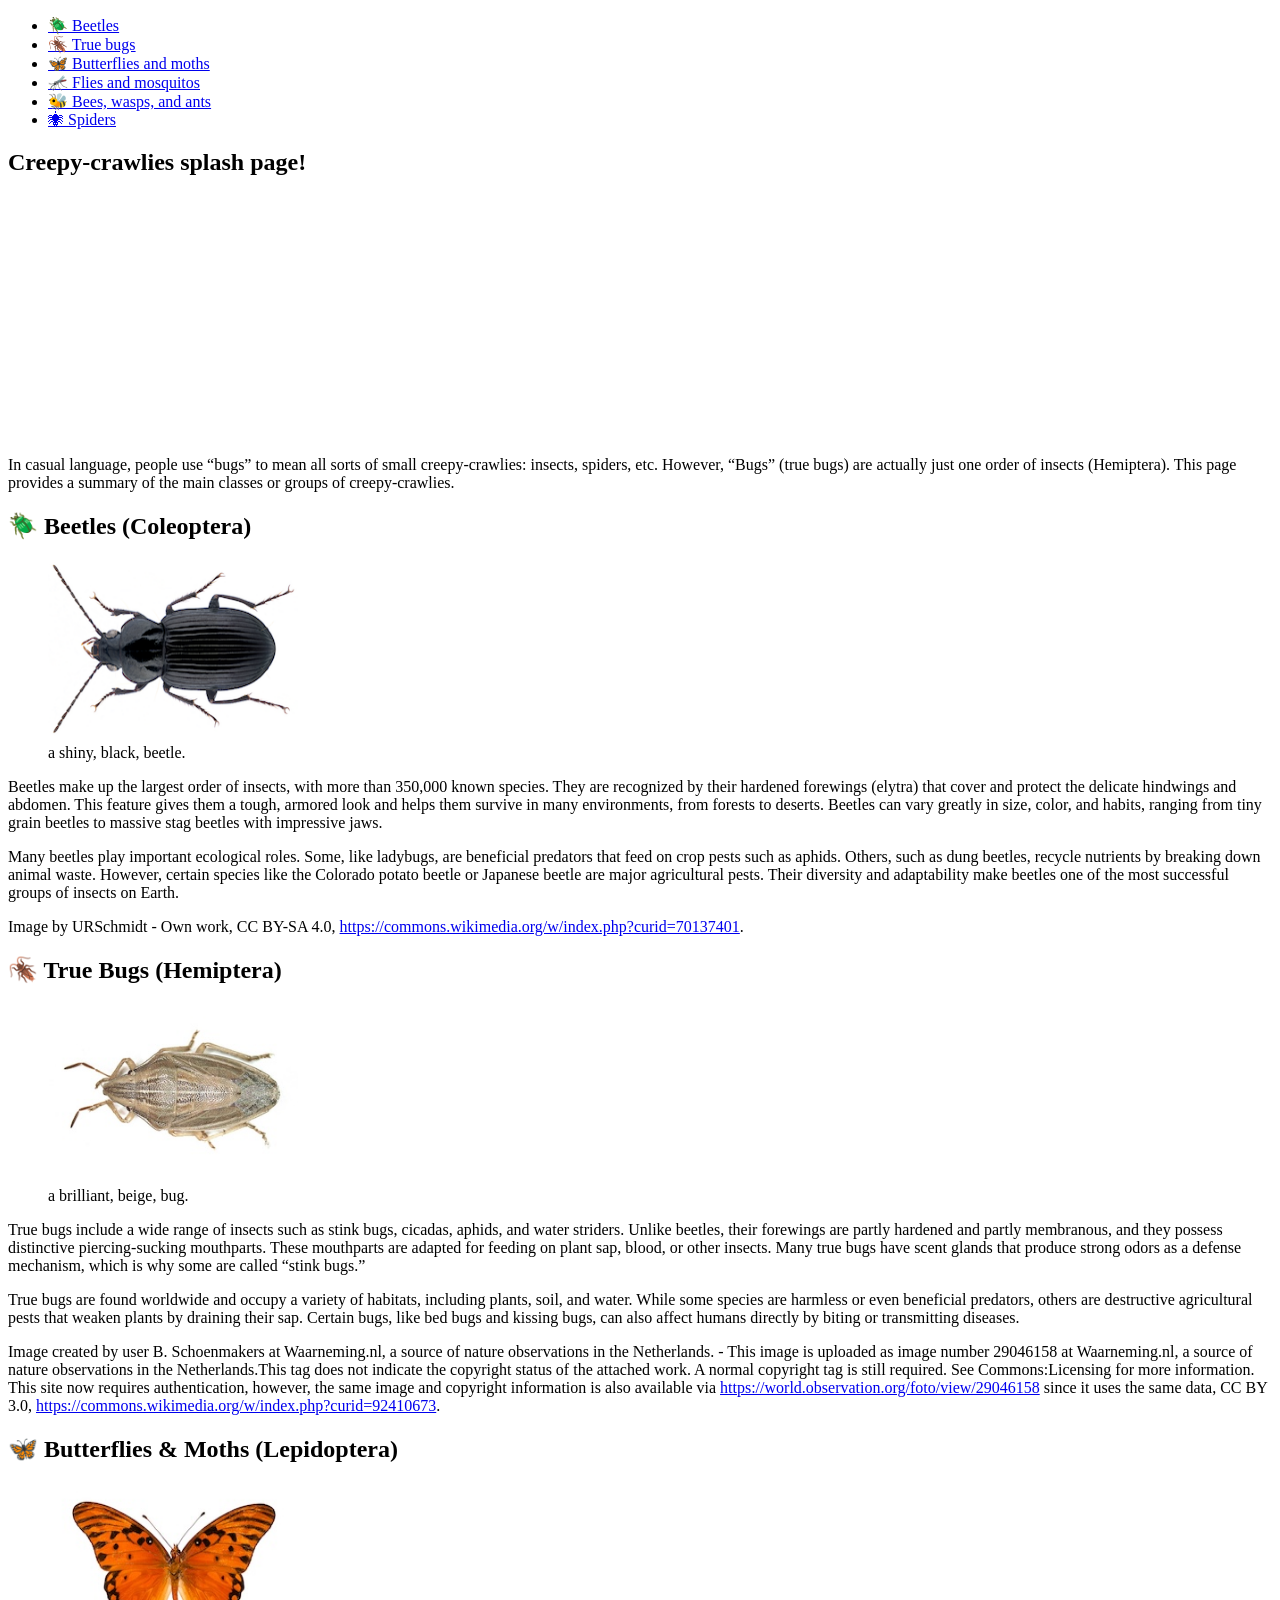
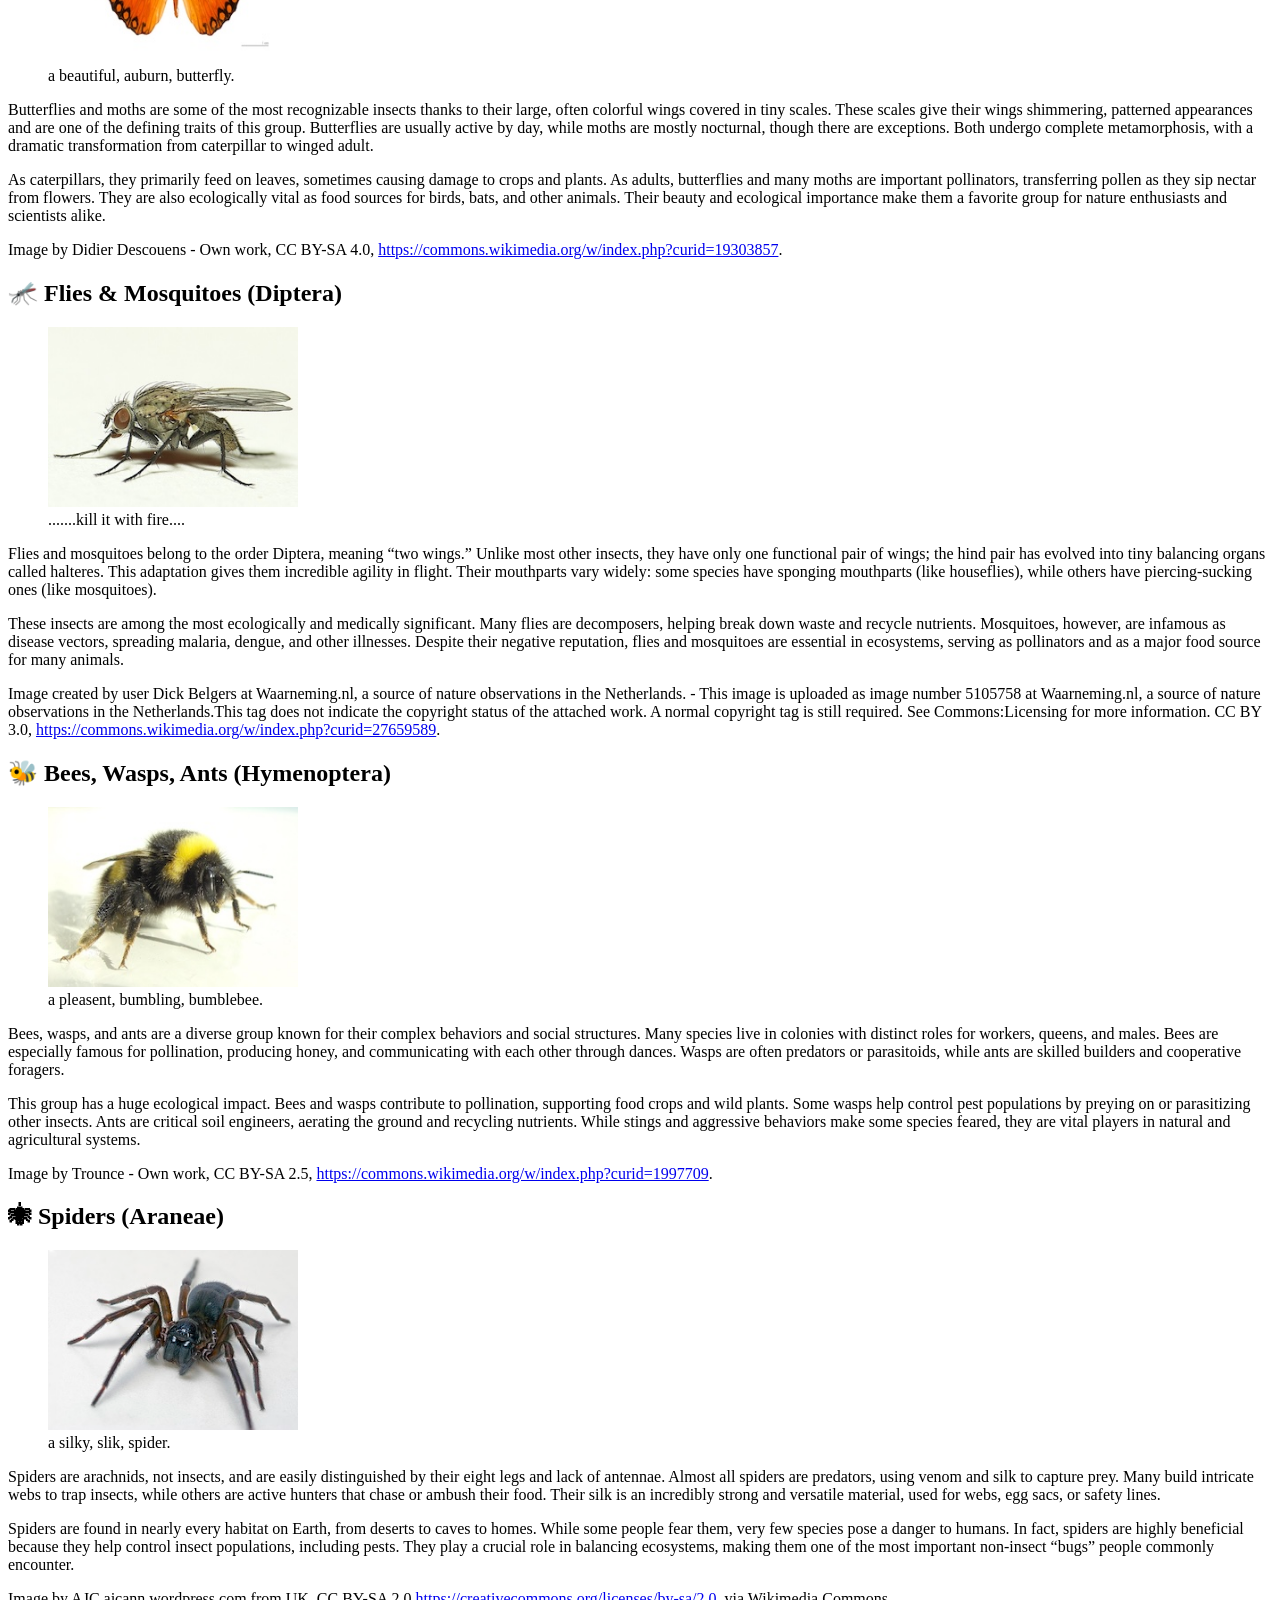
==== commit ca276b91: "finalizing figures" ====
--- a/lab 2/part 1/index.html
+++ b/lab 2/part 1/index.html
@@ -25,7 +25,7 @@
       </nav>
       <section>
         <h1>Creepy-crawlies splash page!</h1>
-        <video width="320" height="240" muted autoplay loop preload="metadata">
+        <video width="320" height="240" muted autoplay loop preload="auto">
         <source src="C:\Users\keyam\Downloads\Web\KeyamiL.github.io\lab 2\part 1\bug_video_640.mp4"> 
         </video>
 
@@ -43,7 +43,7 @@
         <h2>&#x1FAB2 Beetles (Coleoptera)</h2>
         <figure>
         <a href = "beetle.png" > <img src = "beetle.png" width="250" height="180" alt = "Abacetus crenulatus"> </a> <br />
-         a shiny, black, beetle 
+         a shiny, black, beetle.
         </figure>
 
         <p>
@@ -74,8 +74,10 @@
       </section>
       <section id="true_bugs">
         <h2>&#x1FAB3 True Bugs (Hemiptera)</h2>
-        <a href = "true_bug.jpg" > <img src = "true_bug.jpg" width="250" height="180" alt = "Aelia acuminata"> </a>
-
+        <figure>
+        <a href = "true_bug.jpg" > <img src = "true_bug.jpg" width="250" height="180" alt = "Aelia acuminata"> </a> <br />
+        a brilliant, beige, bug.
+        </figure>
         <p>
           True bugs include a wide range of insects such as stink bugs,
           cicadas, aphids, and water striders. Unlike beetles, their
@@ -115,7 +117,10 @@
       </section>
       <section id="butterflies_moths">
         <h2>&#x1F98B Butterflies & Moths (Lepidoptera)</h2>
-        <a href = "butterfly.jpg" > <img src = "butterfly.jpg" width="250" height="180" alt = "Agraulis vanillae"> </a>
+        <figure>
+        <a href = "butterfly.jpg" > <img src = "butterfly.jpg" width="250" height="180" alt = "Agraulis vanillae"> </a> <br />
+        a beautiful, auburn, butterfly.
+        </figure>
         <p>
           Butterflies and moths are some of the most recognizable insects
           thanks to their large, often colorful wings covered in tiny scales.
@@ -145,7 +150,10 @@
       </section>
       <section id="flies_mosquitos">
         <h2>&#x1F99F Flies & Mosquitoes (Diptera)</h2>
-        <a href = "mosquito.jpg" > <img src = "mosquito.jpg" width="250" height="180" alt = "Anthomyiidae"> </a>
+        <figure>
+        <a href = "mosquito.jpg" > <img src = "mosquito.jpg" width="250" height="180" alt = "Anthomyiidae"> </a> <br />
+        .......kill it with fire....
+        </figure>
         <p>
           Flies and mosquitoes belong to the order Diptera, meaning “two
           wings.” Unlike most other insects, they have only one functional
@@ -181,7 +189,10 @@
       </section>
       <section id="bees_wasps_ants">
         <h2>&#x1F41D Bees, Wasps, Ants (Hymenoptera)</h2>
-        <a href = "bee.jpg" > <img src = "bee.jpg" width="250" height="180" alt = "Bumblebee"> </a>
+        <figure>
+        <a href = "bee.jpg" > <img src = "bee.jpg" width="250" height="180" alt = "Bumblebee"> </a> <br />
+        a pleasent, bumbling, bumblebee.
+        </figure>
         <p>
           Bees, wasps, and ants are a diverse group known for their complex
           behaviors and social structures. Many species live in colonies with
@@ -211,7 +222,10 @@
       </section>
       <section id="spiders">
         <h2>&#x1F577 Spiders (Araneae)</h2>
-        <a href = "spider.jpg" > <img src = "spider.jpg" width="250" height="180" alt = "Amaurobius ferox"> </a>
+        <figure>
+        <a href = "spider.jpg" > <img src = "spider.jpg" width="250" height="180" alt = "Amaurobius ferox"> </a> <br />
+        a silky, slik, spider.
+        </figure>
         <p>
           Spiders are arachnids, not insects, and are easily distinguished by
           their eight legs and lack of antennae. Almost all spiders are
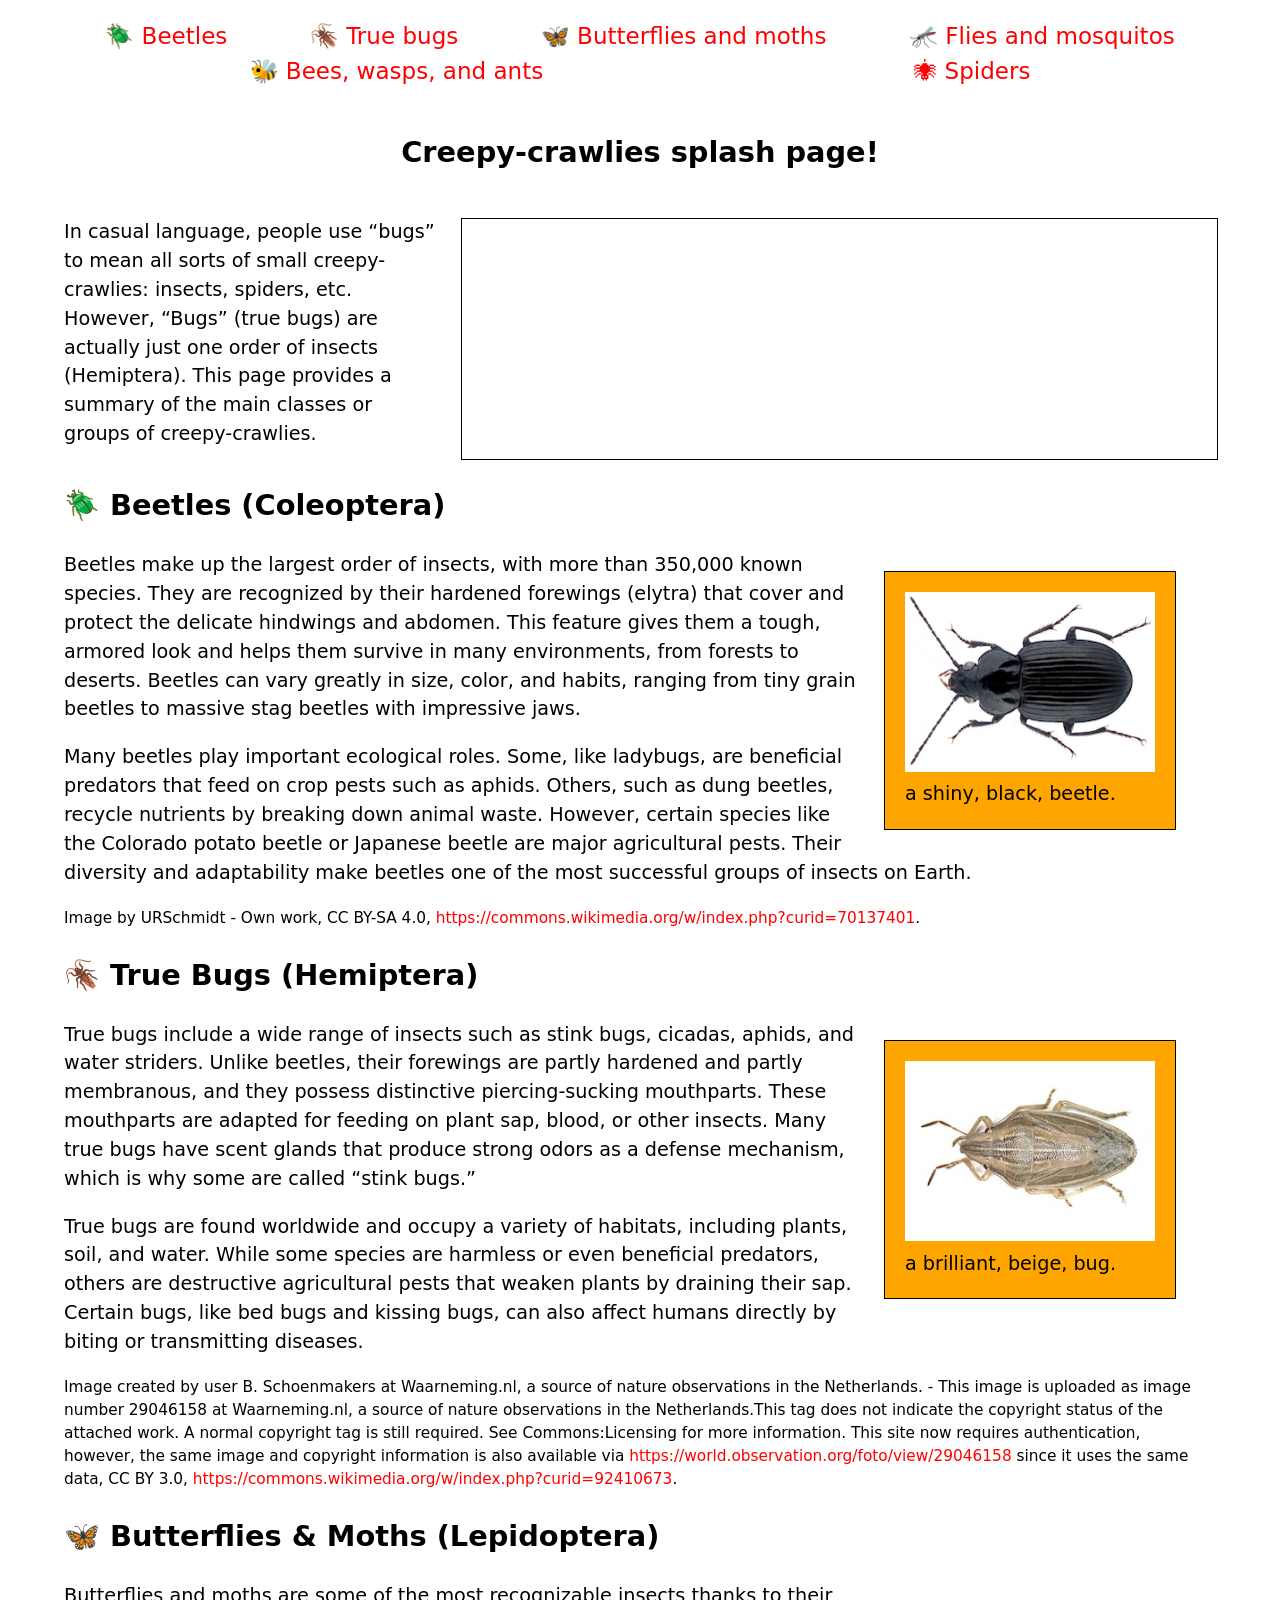
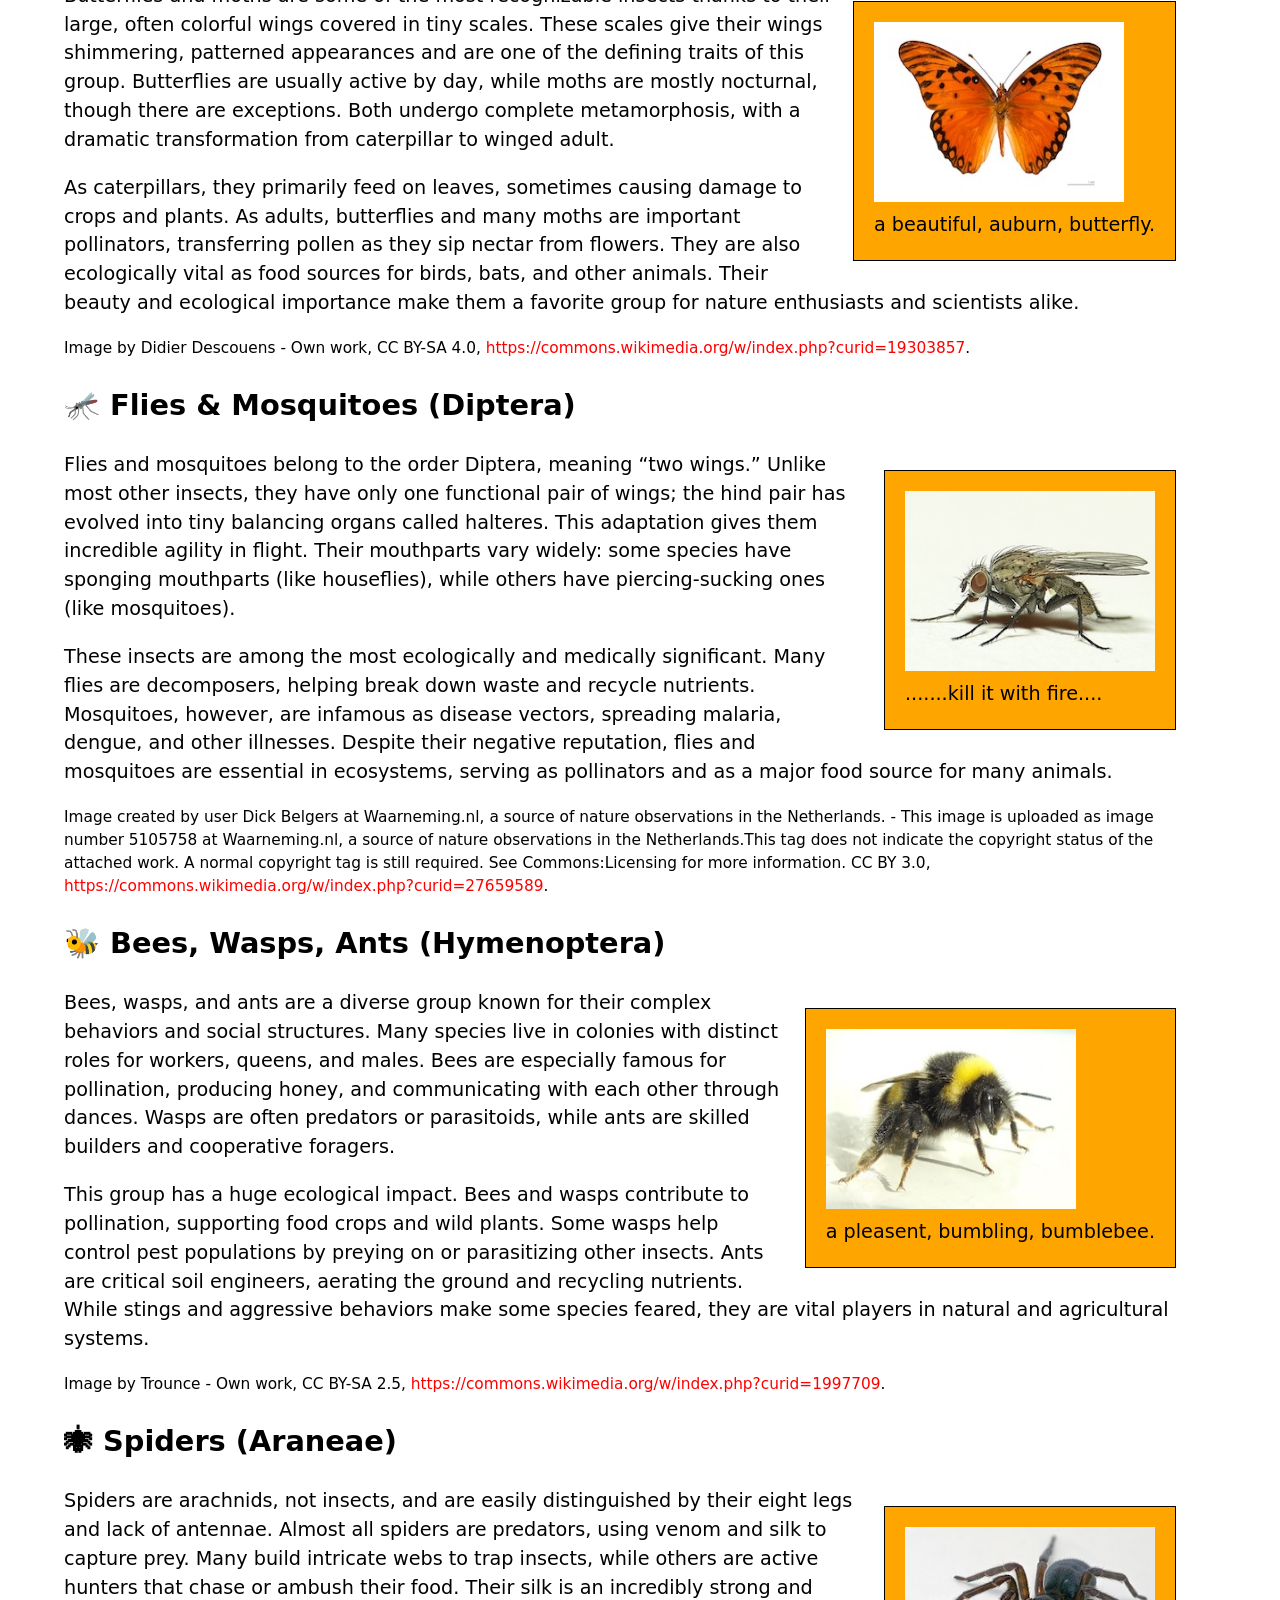
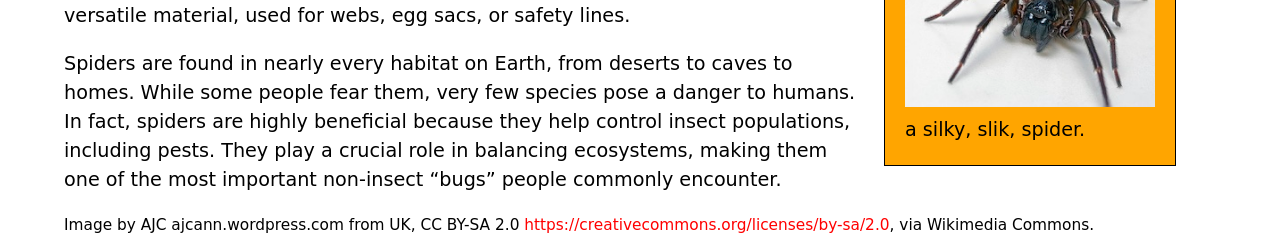
==== commit 30f9e6d9: "Update index.html Fixed css reference to C:\ drive" ====
--- a/lab 2/part 1/index.html
+++ b/lab 2/part 1/index.html
@@ -9,7 +9,7 @@
         File: index.html
         Date: 9 February 2026
         INFT1206 --> 
-    <link href="C:\Users\keyam\Downloads\Web\KeyamiL.github.io\lab 2\part 1\css\styles.css" type="text/css" rel="stylesheet" />
+    <link href="./css/styles.css" type="text/css" rel="stylesheet" />
   </head>
   <body>
     <header>
@@ -26,8 +26,10 @@
       <section>
         <h1>Creepy-crawlies splash page!</h1>
         <video width="320" height="240" muted autoplay loop preload="auto">
-        <source src="C:\Users\keyam\Downloads\Web\KeyamiL.github.io\lab 2\part 1\bug_video_640.mp4"> 
-        </video>
+        
+	<source src="./videos/bug_video_640.mp4"> 
+        <!-- https://mdn.github.io/shared-assets/videos/learn/bug_video_640.mp4 -->
+	</video>
 
         <p>
           In casual language, people use “bugs” to mean all sorts of small
--- a/lab 2/part 1/css/styles.css
+++ b/lab 2/part 1/css/styles.css
@@ -0,0 +1,91 @@
+/* type */
+
+body {
+  font: 1.2em / 1.5 system-ui;
+  margin: 0 auto;
+  width: 90%;
+  min-width: 800px;
+  max-width: 1200px;
+}
+
+h1 {
+  text-align: center;
+}
+
+.copyright {
+  font-size: 0.8em;
+}
+
+/* nav menu */
+
+ul {
+  padding: 0;
+  list-style-type: none;
+  text-align: center;
+  display: flex;
+  flex-flow: row wrap;
+  justify-content: center;
+  align-items: center;
+}
+
+li {
+  flex: auto;
+}
+
+nav a {
+  font-size: 1.2em;
+  padding: 0 20px;
+}
+
+/* General link styles */
+
+a {
+  text-decoration: none;
+  color: red;
+}
+
+a:hover,
+a:focus {
+  text-decoration: underline;
+}
+
+/* header section layout */
+
+header section {
+  display: grid;
+  grid-template-areas:
+    "heading heading"
+    "text video"
+    "text video";
+  grid-template-columns: 1fr 2fr;
+  gap: 20px;
+}
+
+h1 {
+  grid-area: heading;
+}
+
+header p {
+  grid-area: text;
+  margin: 0;
+}
+
+video {
+  grid-area: video;
+  width: 100%;
+  border: 1px solid black;
+}
+
+/* image floats */
+
+figure {
+  float: right;
+  margin-left: 20px;
+  padding: 20px;
+  background: orange;
+  border: 1px solid black;
+}
+
+figcaption {
+  font-size: 0.6em;
+}
